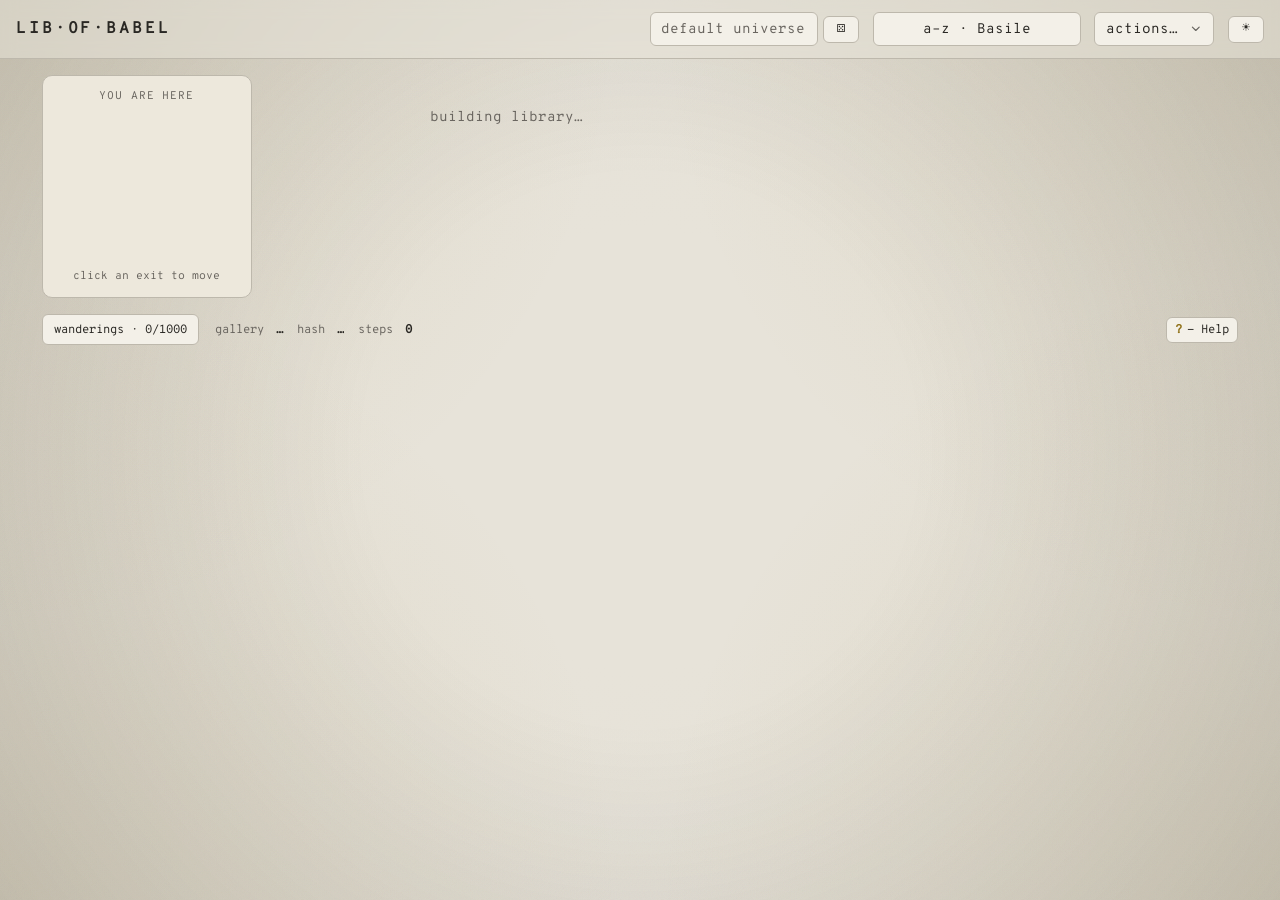
==== web/index.html @ e10862ed "Add dual Basile scopes, Babelgram v3 seal/verify, and Mbit Find UX. Book-linked invert makes photo F" ====
<!doctype html>
<html lang="en">
  <head>
    <meta charset="utf-8" />
    <meta name="viewport" content="width=device-width, initial-scale=1" />
    <!-- SVG link is swapped to a data-URI with the gallery accent after boot; files stay as cold fallbacks. -->
    <link id="faviconSvg" rel="icon" href="favicon.svg" type="image/svg+xml" />
    <link rel="icon" href="favicon.png" type="image/png" sizes="32x32" />
    <title>lib-of-babel</title>
    <script>
      // Apply theme before CSS paints — same key as web/js/chrome/theme.js.
      (function () {
        try {
          var k = "lib-of-babel-theme";
          var t = localStorage.getItem(k);
          if (t !== "light" && t !== "dark") {
            t = matchMedia("(prefers-color-scheme: light)").matches
              ? "light"
              : "dark";
          }
          document.documentElement.dataset.theme = t;
        } catch (e) {
          document.documentElement.dataset.theme = "dark";
        }
      })();
    </script>
    <link rel="stylesheet" href="./css/app.css" />
  </head>
  <body>
    <header>
      <div class="header-bar">
        <button id="aboutBtn" class="logo" data-i18n-title="header.aboutTitle" title="About — what this is &amp; how to wander (opens a guide)">LIB&middot;OF&middot;BABEL</button>
        <button type="button" id="menuBtn" class="menu-toggle"
          aria-expanded="false" aria-controls="headerControls" title="open menu">
          <span class="menu-toggle-bars" aria-hidden="true"></span>
        </button>
        <div id="headerControls" class="header-controls">
          <div class="menu-field">
            <label class="menu-field-label" for="universe" data-i18n="header.menuUniverse">universe</label>
            <span class="universe-wrap">
              <input id="universe" class="universe" type="text" maxlength="40"
                data-i18n-placeholder="header.universePlaceholder" placeholder="default universe"
                autocomplete="off" spellcheck="false"
                data-i18n-title="header.universeTitle"
                title="universe — name a parallel library (blank = the default). Enter to travel." />
              <button id="universeRandom" class="dice" data-i18n-title="header.universeRandomTitle" title="jump to a random universe">&#9860;</button>
            </span>
          </div>
          <div class="menu-field">
            <span class="menu-field-label" id="menuAlphabetLabel" data-i18n="header.menuAlphabet">alphabet</span>
            <button type="button" id="alphabetBtn" class="alphabet"
              data-i18n-title="header.alphabetTitle"
            title="alphabet lens — same room hash, other spines and pages (not translation)"
            aria-haspopup="dialog" aria-controls="alphabetModal" aria-labelledby="menuAlphabetLabel alphabetBtnLabel">
              <span id="alphabetBtnLabel">a&ndash;z &middot; Basile</span>
            </button>
          </div>
          <div class="menu-field">
            <span class="menu-field-label" id="menuActionsLabel" data-i18n="header.menuActions">actions</span>
            <div class="dd" id="actionsMenu">
              <button type="button" id="actionsMenuBtn" class="dd-trigger"
                data-i18n-title="header.actionsTitle"
                title="copy link · export · verify · search · new walk"
                aria-haspopup="menu" aria-expanded="false" aria-controls="actionsMenuPanel"
                aria-labelledby="menuActionsLabel actionsMenuLabel">
                <span id="actionsMenuLabel" class="dd-label" data-i18n="actions.placeholder">actions&hellip;</span>
                <span class="dd-chevron" aria-hidden="true">
                  <svg viewBox="0 0 24 24" fill="none" stroke="currentColor" stroke-width="2" stroke-linecap="round" stroke-linejoin="round"><path d="m6 9 6 6 6-6"/></svg>
                </span>
              </button>
              <div class="dd-menu" id="actionsMenuPanel" role="menu" hidden>
                <button type="button" role="menuitem" class="dd-item" data-action="copy" data-i18n="actions.copy">copy link</button>
                <button type="button" role="menuitem" class="dd-item" data-action="search" data-i18n="actions.search">search…</button>
                <button type="button" role="menuitem" class="dd-item" data-action="export" data-i18n="actions.export">export journey</button>
                <button type="button" role="menuitem" class="dd-item" data-action="verify" data-i18n="actions.verify">verify journey</button>
                <div class="dd-sep" role="separator"></div>
                <button type="button" role="menuitem" class="dd-item" data-action="reset" data-i18n="actions.reset">new walk</button>
              </div>
            </div>
          </div>
          <div class="menu-field menu-field-theme">
            <span class="menu-field-label" data-i18n="header.menuTheme">theme</span>
            <button type="button" id="themeToggle" class="theme-toggle" aria-pressed="false"
              title="switch to light mode">☀</button>
          </div>
        </div>
      </div>
    </header>
    <div id="menuBackdrop" class="menu-backdrop" hidden></div>
    <input id="verifyFile" type="file" accept="application/json,.json" hidden />
    <main>
      <div class="stage">
        <aside class="minimap-wrap">
          <div class="minimap-title" data-i18n="minimap.here">you are here</div>
          <div id="sigil" class="sigil" data-i18n-title="minimap.sigilTitle" title="this gallery's sigil — click to download the SVG"></div>
          <div id="minimap"></div>
          <div class="minimap-hint" data-i18n="minimap.hint">click an exit to move</div>
        </aside>
        <div id="walls" class="walls"><div class="loading" data-i18n="loading.building">building library…</div></div>
      </div>
      <div class="footer">
        <button id="historyBtn" class="history-btn">wanderings · 0/1000</button>
        <div class="footer-locus" aria-label="room">
          <span class="stat">
            <span class="stat-label" data-i18n="footer.gallery">gallery</span>
            <b id="coord" class="coord" data-i18n-title="footer.coordTitle" title="click to jump to any gallery">…</b>
          </span>
          <span class="stat">
            <span class="stat-label" data-i18n="footer.hash">hash</span>
            <b class="hash" id="hash" data-i18n-title="footer.hashTitle" title="click to copy this gallery's full hash">…</b>
          </span>
          <span class="stat">
            <span class="stat-label" data-i18n="footer.steps">steps</span>
            <b id="steps">0</b>
          </span>
        </div>
        <div class="footer-end">
          <span id="viewportSize" class="dim viewport-size" hidden><span class="dim-clip"></span></span>
          <button
            type="button"
            id="helpBtn"
            class="help-btn"
            data-i18n-title="footer.helpTitle"
            title="Help — open the guide (?)"
          >
            <span class="help-btn-q" aria-hidden="true">?</span>
            <span data-i18n="footer.help">- Help</span>
          </button>
        </div>
      </div>
    </main>

    <dialog id="alphabetModal">
      <div class="book-head">
        <div class="book-head-text">
          <h3 data-i18n="alphabet.picker.h">Alphabet lens</h3>
          <small class="dim" data-i18n="alphabet.picker.sub">same room hash · other spines and pages</small>
        </div>
        <div class="book-head-actions">
          <button type="button" id="closeAlphabet" class="dialog-close" data-i18n="common.close" data-i18n-aria-label="common.close" aria-label="close">close</button>
        </div>
      </div>
      <div class="alphabet-picker-body">
        <div id="alphabetPickerList"></div>
      </div>
    </dialog>

    <dialog id="aboutModal">
      <div class="book-head">
        <div class="book-head-text">
          <h3>LIB&middot;OF&middot;BABEL</h3>
          <small class="dim" data-i18n="about.subtitle">a walkable Library of Babel</small>
        </div>
        <div class="book-head-actions">
          <button type="button" id="closeAbout" class="dialog-close" data-i18n="common.close" data-i18n-aria-label="common.close" aria-label="close">close</button>
        </div>
      </div>
      <div class="about-tabs" role="tablist" data-i18n-aria-label="about.tabsLabel" aria-label="About sections">
        <button type="button" class="about-tab" role="tab" id="aboutTab-overview" aria-selected="true" aria-controls="aboutPanel-overview" data-i18n="about.tab.overview">overview</button>
        <button type="button" class="about-tab" role="tab" id="aboutTab-wander" aria-selected="false" aria-controls="aboutPanel-wander" tabindex="-1" data-i18n="about.tab.wander">wander</button>
        <button type="button" class="about-tab" role="tab" id="aboutTab-engines" aria-selected="false" aria-controls="aboutPanel-engines" tabindex="-1" data-i18n="about.tab.engines">engines</button>
        <button type="button" class="about-tab" role="tab" id="aboutTab-scale" aria-selected="false" aria-controls="aboutPanel-scale" tabindex="-1" data-i18n="about.tab.scale">scale</button>
        <button type="button" class="about-tab" role="tab" id="aboutTab-alphabets" aria-selected="false" aria-controls="aboutPanel-alphabets" tabindex="-1" data-i18n="about.tab.alphabets">alphabets</button>
        <button type="button" class="about-tab" role="tab" id="aboutTab-books" aria-selected="false" aria-controls="aboutPanel-books" tabindex="-1" data-i18n="about.tab.books">books</button>
        <button type="button" class="about-tab" role="tab" id="aboutTab-search" aria-selected="false" aria-controls="aboutPanel-search" tabindex="-1" data-i18n="about.tab.search">search</button>
        <button type="button" class="about-tab" role="tab" id="aboutTab-url" aria-selected="false" aria-controls="aboutPanel-url" tabindex="-1" data-i18n="about.tab.url">url</button>
        <button type="button" class="about-tab" role="tab" id="aboutTab-more" aria-selected="false" aria-controls="aboutPanel-more" tabindex="-1" data-i18n="about.tab.more">more</button>
      </div>
      <div class="about-body">
        <div class="about-panel active" role="tabpanel" id="aboutPanel-overview" aria-labelledby="aboutTab-overview">
          <div data-i18n-html="about.overview"></div>
        </div>

        <div class="about-panel" role="tabpanel" id="aboutPanel-wander" aria-labelledby="aboutTab-wander" hidden>
          <div data-i18n-html="about.wander"></div>
        </div>

        <div class="about-panel" role="tabpanel" id="aboutPanel-engines" aria-labelledby="aboutTab-engines" hidden>
          <div data-i18n-html="about.engines"></div>
        </div>

        <div class="about-panel" role="tabpanel" id="aboutPanel-scale" aria-labelledby="aboutTab-scale" hidden>
          <div data-i18n-html="about.scale.intro"></div>
          <div id="aboutScaleTable" class="about-scale-mount"></div>
          <p class="dim" data-i18n-html="about.scale.outro"></p>
        </div>

        <div class="about-panel" role="tabpanel" id="aboutPanel-alphabets" aria-labelledby="aboutTab-alphabets" hidden>
          <h4 data-i18n="about.alphabets.h">Alphabet lenses</h4>
          <p class="dim" data-i18n-html="about.alphabets.intro"></p>
          <div id="aboutAlphabetList"></div>
        </div>

        <div class="about-panel" role="tabpanel" id="aboutPanel-books" aria-labelledby="aboutTab-books" hidden>
          <div data-i18n-html="about.books"></div>
        </div>

        <div class="about-panel" role="tabpanel" id="aboutPanel-search" aria-labelledby="aboutTab-search" hidden>
          <div data-i18n-html="about.search"></div>
        </div>

        <div class="about-panel" role="tabpanel" id="aboutPanel-url" aria-labelledby="aboutTab-url" hidden>
          <div data-i18n-html="about.url"></div>
        </div>

        <div class="about-panel" role="tabpanel" id="aboutPanel-more" aria-labelledby="aboutTab-more" hidden>
          <div data-i18n-html="about.more"></div>
          <p class="about-github">
            <a href="https://github.com/Latka-Industries/lib-of-babel"
              class="about-github-link"
              target="_blank" rel="noopener noreferrer"
              data-i18n-title="about.githubTitle"
              data-i18n-aria-label="about.githubTitle"
              title="GitHub — Latka-Industries/lib-of-babel"
              aria-label="GitHub — Latka-Industries/lib-of-babel">
              <svg class="about-github-icon" viewBox="0 0 16 16" width="22" height="22" aria-hidden="true" focusable="false">
                <path fill="currentColor" d="M8 0C3.58 0 0 3.58 0 8c0 3.54 2.29 6.53 5.47 7.59.4.07.55-.17.55-.38 0-.19-.01-.82-.01-1.49-2.01.37-2.53-.49-2.69-.94-.09-.23-.48-.94-.82-1.13-.28-.15-.68-.52-.01-.53.63-.01 1.08.58 1.23.82.72 1.21 1.87.87 2.33.66.07-.52.28-.87.51-1.07-1.78-.2-3.64-.89-3.64-3.95 0-.87.31-1.59.82-2.15-.08-.2-.36-1.02.08-2.12 0 0 .67-.21 2.2.82.64-.18 1.32-.27 2-.27s1.36.09 2 .27c1.53-1.04 2.2-.82 2.2-.82.44 1.1.16 1.92.08 2.12.51.56.82 1.27.82 2.15 0 3.07-1.87 3.75-3.65 3.95.29.25.54.73.54 1.48 0 1.07-.01 1.93-.01 2.2 0 .21.15.46.55.38A8.01 8.01 0 0 0 16 8c0-4.42-3.58-8-8-8"/>
              </svg>
            </a>
          </p>
        </div>
      </div>
    </dialog>

    <dialog id="historyModal">
      <div class="book-head">
        <div class="book-head-text">
          <h3 data-i18n="history.title">wanderings</h3>
          <small id="historyMeta"></small>
        </div>
        <div class="book-head-actions">
          <button type="button" id="closeHistory" class="dialog-close" data-i18n="common.close" data-i18n-aria-label="common.close" aria-label="close">close</button>
        </div>
      </div>
      <div class="history-list" id="historyList"></div>
    </dialog>

    <dialog id="verifyModal">
      <div class="book-head">
        <div class="book-head-text">
          <h3 data-i18n="verify.title">verify journey</h3>
          <small id="verifyMeta" data-i18n="verify.meta">drop in an exported journey to re-walk and prove it</small>
        </div>
        <div class="book-head-actions">
          <button type="button" id="closeVerify" class="dialog-close" data-i18n="common.close" data-i18n-aria-label="common.close" aria-label="close">close</button>
        </div>
      </div>
      <div class="verify-body" id="verifyBody"></div>
    </dialog>

    <dialog id="searchModal">
      <div class="book-head">
        <div class="book-head-text">
          <h3 id="searchHead" data-i18n="search.head">search</h3>
          <small id="searchMeta" data-i18n="search.metaText">Find a phrase, match a photo mosaic, or open a Babelgram book image.</small>
        </div>
        <div class="book-head-actions">
          <button type="button" id="closeSearch" class="dialog-close" data-i18n="common.close" data-i18n-aria-label="common.close" aria-label="close">close</button>
        </div>
      </div>
      <div class="search-tabs" role="tablist" data-i18n-aria-label="search.tabsLabel" aria-label="Search mode">
        <button type="button" class="search-tab" role="tab" id="searchTab-text"
          aria-selected="true" aria-controls="searchPanel-text" data-i18n="search.tab.text">text</button>
        <!-- Photo mosaic tab: visibility gated by PHOTO_SEARCH_TAB_ENABLED in search.js -->
        <button type="button" class="search-tab" role="tab" id="searchTab-photo" hidden disabled
          aria-selected="false" aria-controls="searchPanel-mosaic" tabindex="-1" data-i18n="search.tab.photo">photo</button>
        <button type="button" class="search-tab" role="tab" id="searchTab-babel"
          aria-selected="false" aria-controls="searchPanel-mosaic" tabindex="-1" data-i18n="search.tab.babel">Babelgram</button>
      </div>
      <div class="find-body">
        <div class="search-panel active" role="tabpanel" id="searchPanel-text" aria-labelledby="searchTab-text">
          <div class="find-row">
            <label><span data-i18n="search.label">search</span>
              <select id="searchKind" data-i18n-title="search.kindTitle" title="search spine titles or page content">
                <option value="content" selected data-i18n="search.kindContent">content</option>
                <option value="title" data-i18n="search.kindTitleOpt">title</option>
              </select>
            </label>
          </div>
          <div id="searchTextPanel">
            <div class="search-editor" id="searchEditor">
              <div class="search-backdrop" id="searchBackdrop" aria-hidden="true"></div>
              <textarea id="searchInput" rows="6" spellcheck="false"
                data-i18n-placeholder="search.placeholderContent" placeholder="sit on a pan otis"></textarea>
            </div>
          </div>
          <div class="find-row search-find-row">
            <button type="button" id="searchFind" data-i18n="search.find">find</button>
            <span id="searchCount" class="find-dim search-count" aria-live="polite">0 / 1,312,000</span>
            <span id="searchHint" class="find-dim" data-i18n="search.hintContent">uses the current alphabet lens · up to one full book</span>
          </div>
          <div class="find-result" id="searchResult"></div>
        </div>
        <div class="search-panel" role="tabpanel" id="searchPanel-mosaic" aria-labelledby="searchTab-babel" hidden>
          <div id="searchMosaicPanel" class="mosaic-panel">
            <p class="find-dim" id="mosaicHonesty" data-i18n="search.babel.honesty">Same universe → exact export book. Other universe → same Babelgram print, different contents.</p>
            <p class="find-dim mosaic-photo-only" id="mosaicHint" data-i18n-html="search.hintMosaic" hidden></p>
            <div class="mosaic-palette-block mosaic-photo-only" id="mosaicPaletteBlock" hidden>
              <p class="find-dim mosaic-palette-note" id="mosaicPaletteNote" data-i18n="search.mosaic.progressPalette">current palette for this gallery at this alphabet lens + universe</p>
              <div
                id="mosaicPaletteStrip"
                class="find-palette-gradient"
                role="img"
                data-i18n-aria-label="search.mosaic.progressPalette"
                aria-label="current palette for this gallery at this alphabet lens + universe"
              ></div>
            </div>
            <div class="find-row">
              <label class="mosaic-file-label">
                <span id="mosaicUploadLabel" data-i18n="search.babel.upload">upload Babelgram PNG</span>
                <input type="file" id="mosaicFile" accept="image/png" />
              </label>
              <span id="mosaicFileMeta" class="find-dim"></span>
            </div>
            <div class="mosaic-compare" id="mosaicCompare">
              <figure>
                <figcaption id="mosaicOriginalCaption" data-i18n="search.babel.original">Babelgram export</figcaption>
                <canvas id="mosaicOriginal" width="200" height="200" aria-label="original"></canvas>
                <div class="mosaic-fit-slot mosaic-photo-only" aria-hidden="true"></div>
                <div class="mosaic-knobs mosaic-knobs-source mosaic-photo-only" id="mosaicKnobsSource"
                  data-i18n-aria-label="search.mosaic.knobsSource" aria-label="Original image">
                  <p class="mosaic-knobs-head" data-i18n="search.mosaic.knobsSource">original image</p>
                  <label class="mosaic-knob">
                    <span data-i18n="search.mosaic.brightness" data-i18n-tip="search.mosaic.tip.brightness"
                      data-tip="Brighten or darken the upload before it is mosaiced">brightness</span>
                    <input id="mosaicBrightness" type="range" min="-40" max="40" step="1" value="0" />
                  </label>
                  <label class="mosaic-knob">
                    <span data-i18n="search.mosaic.contrast" data-i18n-tip="search.mosaic.tip.contrast"
                      data-tip="Raise or lower contrast of the upload before mosaicing">contrast</span>
                    <input id="mosaicContrast" type="range" min="-40" max="40" step="1" value="0" />
                  </label>
                </div>
              </figure>
              <figure class="mosaic-photo-only">
                <figcaption data-i18n="search.mosaic.preview">letter mosaic · this gallery</figcaption>
                <canvas id="mosaicPreview" width="200" height="200" aria-label="mosaic"></canvas>
                <div class="mosaic-fit-slot">
                  <div id="mosaicFitPct" class="find-dim"></div>
                </div>
              </figure>
            </div>
            <div class="find-row">
              <button type="button" id="mosaicFind" data-i18n="search.babel.find">find book</button>
              <span class="find-dim" id="mosaicHintBabel" data-i18n="search.hintBabel" hidden></span>
            </div>
            <div class="find-result" id="mosaicResult"></div>
          </div>
        </div>
      </div>
    </dialog>

    <dialog id="jumpModal">
      <div class="book-head">
        <div class="book-head-text">
          <h3 data-i18n="jump.title">jump to a gallery</h3>
          <small data-i18n="jump.subtitle">type any coordinates — the lattice is vast, so leap as far as you like.</small>
        </div>
        <div class="book-head-actions">
          <button type="button" id="closeJump" class="dialog-close" data-i18n="common.close" data-i18n-aria-label="common.close" aria-label="close">close</button>
        </div>
      </div>
      <div class="jump-body">
        <label>z <input id="jumpZ" type="text" inputmode="numeric" spellcheck="false" placeholder="0" /></label>
        <label>n <input id="jumpN" type="text" inputmode="numeric" spellcheck="false" placeholder="0" /></label>
        <button id="goJump" data-i18n="common.go">go</button>
      </div>
    </dialog>

    <dialog id="bookModal">
      <div class="book-head">
        <div class="book-head-text">
          <h3 id="bookTitle">—</h3>
          <small id="bookMeta"></small>
        </div>
        <div class="book-head-actions">
          <div class="book-head-tools">
            <div class="dd" id="saveMenu">
              <button type="button" id="saveMenuBtn" class="dd-trigger"
                data-i18n-title="book.saveTitle" title="take this book home"
                aria-haspopup="menu" aria-expanded="false" aria-controls="saveMenuPanel"
                aria-labelledby="saveMenuLabel">
                <span id="saveMenuLabel" class="dd-label" data-i18n="book.savePlaceholder">save…</span>
                <span class="dd-chevron" aria-hidden="true">
                  <svg viewBox="0 0 24 24" fill="none" stroke="currentColor" stroke-width="2" stroke-linecap="round" stroke-linejoin="round"><path d="m6 9 6 6 6-6"/></svg>
                </span>
              </button>
              <div class="dd-menu" id="saveMenuPanel" role="menu" hidden>
                <button type="button" role="menuitem" class="dd-item" data-action="txt" data-i18n="book.borrow">borrow book</button>
                <button type="button" role="menuitem" class="dd-item" data-action="img" data-i18n="book.image">book image</button>
              </div>
            </div>
            <button type="button" id="copyBookLink" data-i18n-title="book.linkTitle" data-i18n-aria-label="common.link" title="copy a link to this book at this page" aria-label="link">
              <span class="btn-label" data-i18n="common.link">link</span>
              <span class="btn-icon" aria-hidden="true">
                <svg viewBox="0 0 24 24" fill="none" stroke="currentColor" stroke-width="2" stroke-linecap="round" stroke-linejoin="round">
                  <path d="M10 13a5 5 0 0 0 7.54.54l3-3a5 5 0 0 0-7.07-7.07l-1.72 1.71"/>
                  <path d="M14 11a5 5 0 0 0-7.54-.54l-3 3a5 5 0 0 0 7.07 7.07l1.71-1.71"/>
                </svg>
              </span>
            </button>
          </div>
          <button type="button" id="closeBook" class="dialog-close" data-i18n="common.close" data-i18n-aria-label="common.close" aria-label="close">close</button>
        </div>
      </div>
      <pre class="page" id="bookPage"></pre>
      <canvas id="bookCanvas" class="page-canvas" hidden></canvas>
      <div class="book-nav">
        <button type="button" id="viewToggle" data-i18n="book.viewColor" data-i18n-title="book.viewTitle" title="switch between text and a character-color view of the page">color</button>
        <button type="button" id="clearBookSearch" hidden
          data-i18n="book.clearSearch"
          data-i18n-title="book.clearSearchTitle"
          title="clear the search highlight (page text stays)">clear mark</button>
        <span class="grow grow-start"></span>
        <span class="page-turn">
          <button type="button" id="prevPage" data-i18n-aria-label="book.prev" aria-label="‹ prev">
            <span class="nav-label" data-i18n="book.prev">‹ prev</span>
            <span class="nav-arrow" aria-hidden="true">‹</span>
          </button>
          <span id="pageInd">page 1 / 410</span>
          <button type="button" id="nextPage" data-i18n-aria-label="book.next" aria-label="next ›">
            <span class="nav-label" data-i18n="book.next">next ›</span>
            <span class="nav-arrow" aria-hidden="true">›</span>
          </button>
        </span>
        <span class="grow grow-end"></span>
        <span class="page-jump-wrap">
          <input id="pageJump" type="number" min="1" max="410" inputmode="numeric" data-i18n-placeholder="book.pagePlaceholder" placeholder="page" aria-label="page" />
          <span class="page-total" id="pageTotal" aria-hidden="true">/ 410</span>
        </span>
        <button type="button" id="goPage" data-i18n="common.go">go</button>
      </div>
      <div id="bookWait" class="book-wait" hidden aria-live="polite" aria-busy="true">
        <div class="book-wait-panel">
          <p id="bookWaitLabel" class="book-wait-copy"></p>
          <div class="find-progress-track book-wait-track" aria-hidden="true">
            <span class="find-progress-run">
              <span class="find-progress-spin"></span>
            </span>
          </div>
        </div>
      </div>
    </dialog>

    <dialog id="imageModal">
      <div class="book-head">
        <div class="book-head-text">
          <h3 id="imageTitle">—</h3>
          <small id="imageMeta"></small>
        </div>
        <div class="book-head-actions">
          <div class="book-head-tools">
            <button type="button" id="saveImage" data-i18n-title="image.saveTitle" title="save this whole-book color map as a PNG">
              <span class="btn-label" data-i18n="image.save">save png</span>
              <span class="btn-icon" aria-hidden="true">
                <svg viewBox="0 0 24 24" fill="none" stroke="currentColor" stroke-width="2" stroke-linecap="round" stroke-linejoin="round">
                  <path d="M21 15v4a2 2 0 0 1-2 2H5a2 2 0 0 1-2-2v-4"/>
                  <polyline points="7 10 12 15 17 10"/>
                  <line x1="12" y1="15" x2="12" y2="3"/>
                </svg>
              </span>
            </button>
          </div>
          <button type="button" id="closeImage" class="dialog-close" data-i18n="common.close" data-i18n-aria-label="common.close" aria-label="close">close</button>
        </div>
      </div>
      <div class="image-wrap"><canvas id="bookImageCanvas"></canvas></div>
      <div id="imageWait" class="book-wait" hidden aria-live="polite" aria-busy="true">
        <div class="book-wait-panel">
          <p id="imageWaitLabel" class="book-wait-copy"></p>
          <div class="find-progress-track book-wait-track" aria-hidden="true">
            <span class="find-progress-run">
              <span class="find-progress-spin"></span>
            </span>
          </div>
        </div>
      </div>
    </dialog>

    <dialog id="babelCompareModal" class="babel-compare-modal">
      <div class="book-head">
        <div class="book-head-text">
          <h3 id="babelCompareTitle" data-i18n="search.babel.compare.title">compare</h3>
          <small id="babelCompareHint" data-i18n="search.babel.compare.hint">wipe reproject ↔ diff — exact decode makes the diff side near-black</small>
        </div>
        <div class="book-head-actions">
          <button type="button" id="closeBabelCompare" class="dialog-close" data-i18n="common.close" data-i18n-aria-label="common.close" aria-label="close">close</button>
        </div>
      </div>
      <div class="babel-compare-body">
        <canvas id="babelCompareCanvas" width="200" height="200" aria-label="compare"></canvas>
        <label class="babel-compare-slider">
          <span class="babel-compare-ends">
            <span id="babelCompareResultLabel" data-i18n="search.babel.compare.result">reproject</span>
            <span id="babelCompareDiffLabel" data-i18n="search.babel.compare.diff">diff</span>
          </span>
          <input id="babelCompareRange" type="range" min="0" max="100" step="1" value="50"
            data-i18n-aria-label="search.babel.compare.sliderAria" aria-label="wipe between reproject and diff" />
        </label>
      </div>
    </dialog>

    <dialog id="mbitNoticeModal">
      <div class="book-head">
        <div class="book-head-text">
          <h3 data-i18n="gallery.mbitNotice.title">Mbit range</h3>
          <small id="mbitNoticeBody" data-i18n-html="gallery.mbitNotice.body"></small>
          <small id="mbitNoticeScale" class="mbit-notice-scale"></small>
        </div>
        <div class="book-head-actions">
          <button type="button" id="closeMbitNotice" class="dialog-close" data-i18n="common.close" data-i18n-aria-label="common.close" aria-label="close">close</button>
        </div>
      </div>
      <div class="mbit-notice-facts">
        <div class="mbit-notice-row">
          <span class="mbit-notice-k" data-i18n="gallery.mbitNotice.hashLabel">Room hash</span>
          <code id="mbitNoticeHash" class="mbit-notice-v">—</code>
        </div>
        <div class="mbit-notice-row">
          <span class="mbit-notice-k" data-i18n="gallery.mbitNotice.coordsLabel">Axes (magnitude)</span>
          <code id="mbitNoticeCoords" class="mbit-notice-v">—</code>
        </div>
      </div>
      <div class="mbit-notice-actions">
        <button type="button" id="mbitNoticeGotIt" class="primary" data-i18n="gallery.mbitNotice.gotIt">Got it</button>
        <button type="button" id="mbitNoticeEngines" data-i18n="gallery.mbitNotice.engines">LIB-OF-BABEL → SCALE</button>
        <button type="button" id="mbitNoticeMute" data-i18n="gallery.mbitNotice.mute">Don't show again</button>
      </div>
    </dialog>

    <dialog id="legacyGvModal">
      <div class="book-head">
        <div class="book-head-text">
          <h3 data-i18n="legacy.gv.title">older library link</h3>
          <small id="legacyGvBody" data-i18n="legacy.gv.bodyAddress">This link is from an older library version. Page text at these coordinates is not the same. We can take you to the closest equivalent in the current library.</small>
        </div>
        <div class="book-head-actions">
          <button type="button" id="closeLegacyGv" class="dialog-close" data-i18n="common.close" data-i18n-aria-label="common.close" aria-label="close">close</button>
        </div>
      </div>
      <div class="legacy-gv-actions" style="display:flex;gap:0.5rem;flex-wrap:wrap;padding:0.75rem 1rem 1rem;">
        <button type="button" id="legacyGvContinue" class="primary" data-i18n="legacy.gv.continue">Continue</button>
        <button type="button" id="legacyGvWipe" data-i18n="legacy.gv.wipe">Wipe local data &amp; refresh</button>
        <button type="button" id="legacyGvSkip" data-i18n="legacy.gv.skipSession">Don't show again this session</button>
      </div>
    </dialog>

    <script type="module" src="./main.js"></script>
  </body>
</html>
---- web/css/app.css ----
/* lib-of-babel — stylesheet entry */
@import url("./base.css");
@import url("./chrome.css");
@import url("./gallery.css");
@import url("./dialogs.css");
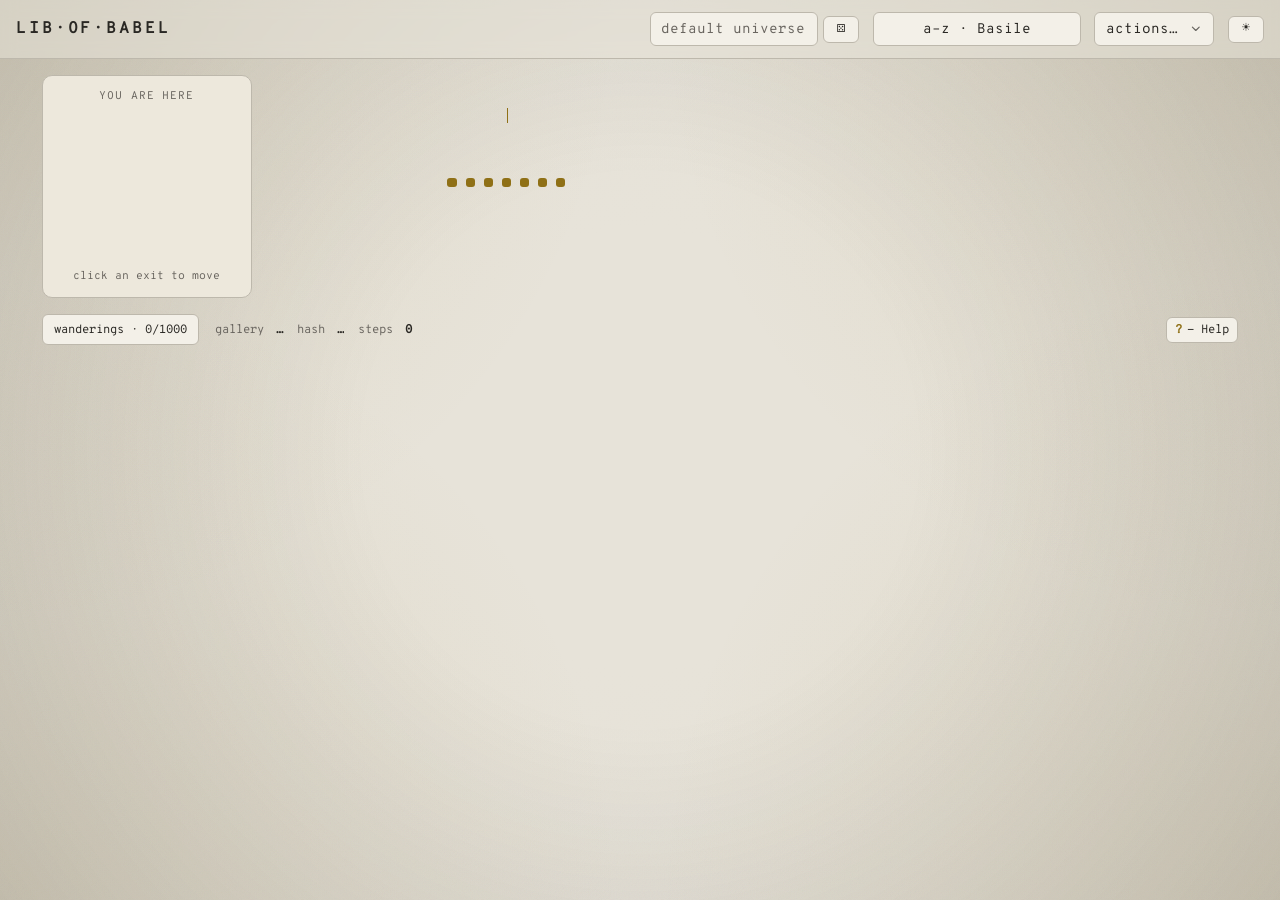
==== commit 33ce73ba: "Add whole-book text locate and Babelgram from find flat. Content past one page uses book-map invert " ====
--- a/web/index.html
+++ b/web/index.html
@@ -3,10 +3,37 @@
   <head>
     <meta charset="utf-8" />
     <meta name="viewport" content="width=device-width, initial-scale=1" />
+    <title>LIB·OF·BABEL</title>
+    <meta
+      name="description"
+      content="An infinite gallery of books — every page already written. Wander rooms, open volumes, export Babelgrams."
+    />
+    <link rel="canonical" href="https://lib-of-babel.xyz/" />
+    <meta property="og:type" content="website" />
+    <meta property="og:url" content="https://lib-of-babel.xyz/" />
+    <meta property="og:site_name" content="LIB·OF·BABEL" />
+    <meta property="og:title" content="LIB·OF·BABEL" />
+    <meta
+      property="og:description"
+      content="An infinite gallery of books — every page already written. Wander rooms, open volumes, export Babelgrams."
+    />
+    <meta property="og:image" content="https://lib-of-babel.xyz/og.png" />
+    <meta property="og:image:width" content="1200" />
+    <meta property="og:image:height" content="630" />
+    <meta property="og:image:alt" content="Gallery sigil for LIB·OF·BABEL" />
+    <!-- Twitter large card can afford the branded wide layout; Open Graph (Slack/iMessage) uses og.png — sigil-fill for small thumbnails. -->
+    <meta name="twitter:card" content="summary_large_image" />
+    <meta name="twitter:title" content="LIB·OF·BABEL" />
+    <meta
+      name="twitter:description"
+      content="An infinite gallery of books — every page already written. Wander rooms, open volumes, export Babelgrams."
+    />
+    <meta name="twitter:image" content="https://lib-of-babel.xyz/og-large.png" />
+    <meta name="twitter:image:alt" content="LIB·OF·BABEL — infinite gallery of books" />
     <!-- SVG link is swapped to a data-URI with the gallery accent after boot; files stay as cold fallbacks. -->
     <link id="faviconSvg" rel="icon" href="favicon.svg" type="image/svg+xml" />
     <link rel="icon" href="favicon.png" type="image/png" sizes="32x32" />
-    <title>lib-of-babel</title>
+    <link rel="apple-touch-icon" href="favicon.png" />
     <script>
       // Apply theme before CSS paints — same key as web/js/chrome/theme.js.
       (function () {
@@ -96,7 +123,21 @@
           <div id="minimap"></div>
           <div class="minimap-hint" data-i18n="minimap.hint">click an exit to move</div>
         </aside>
-        <div id="walls" class="walls"><div class="loading" data-i18n="loading.building">building library…</div></div>
+        <div id="walls" class="walls">
+          <div class="loading loading-wave" id="loadingWave" aria-busy="true"
+            data-i18n-aria-label="loading.building" aria-label="building library">
+            <p class="loading-copy" id="loadingCopy" aria-hidden="true"></p>
+            <div class="loading-wave-track" aria-hidden="true">
+              <span class="loading-wave-dot"><span class="loading-wave-spin"></span></span>
+              <span class="loading-wave-dot"><span class="loading-wave-spin"></span></span>
+              <span class="loading-wave-dot"><span class="loading-wave-spin"></span></span>
+              <span class="loading-wave-dot"><span class="loading-wave-spin"></span></span>
+              <span class="loading-wave-dot"><span class="loading-wave-spin"></span></span>
+              <span class="loading-wave-dot"><span class="loading-wave-spin"></span></span>
+              <span class="loading-wave-dot"><span class="loading-wave-spin"></span></span>
+            </div>
+          </div>
+        </div>
       </div>
       <div class="footer">
         <button id="historyBtn" class="history-btn">wanderings · 0/1000</button>
@@ -503,7 +544,7 @@
     <dialog id="mbitNoticeModal">
       <div class="book-head">
         <div class="book-head-text">
-          <h3 data-i18n="gallery.mbitNotice.title">Mbit range</h3>
+          <h3 data-i18n-html="gallery.mbitNotice.title">MBIT range</h3>
           <small id="mbitNoticeBody" data-i18n-html="gallery.mbitNotice.body"></small>
           <small id="mbitNoticeScale" class="mbit-notice-scale"></small>
         </div>
@@ -520,6 +561,10 @@
           <span class="mbit-notice-k" data-i18n="gallery.mbitNotice.coordsLabel">Axes (magnitude)</span>
           <code id="mbitNoticeCoords" class="mbit-notice-v">—</code>
         </div>
+        <div class="mbit-notice-row">
+          <span class="mbit-notice-k" data-i18n="gallery.mbitNotice.digitsLabel">Digits (z, n)</span>
+          <code id="mbitNoticeDigits" class="mbit-notice-v">—</code>
+        </div>
       </div>
       <div class="mbit-notice-actions">
         <button type="button" id="mbitNoticeGotIt" class="primary" data-i18n="gallery.mbitNotice.gotIt">Got it</button>
